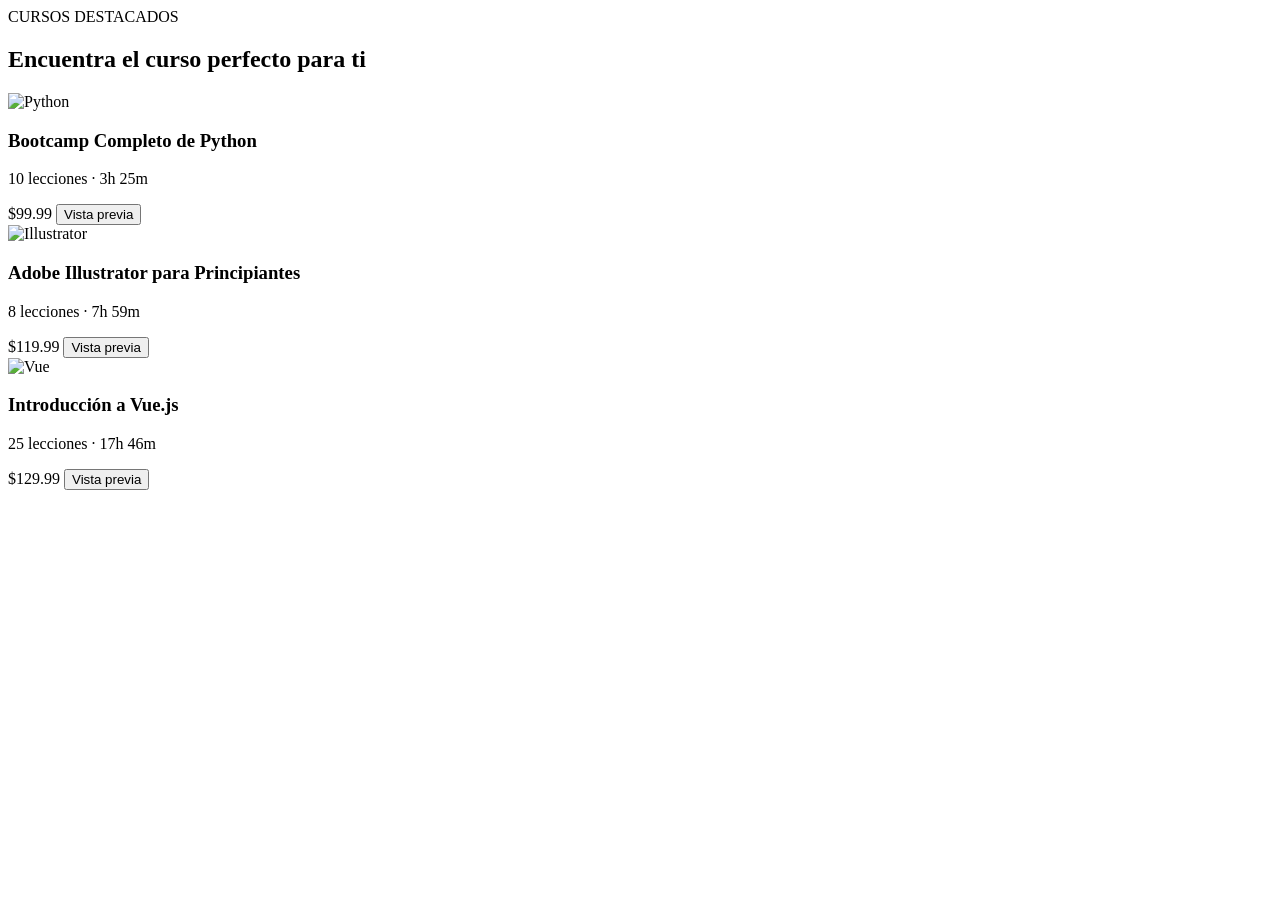
==== cursos.html @ 508f6dee "feat: sitio senaapp completo con hero, navar y7 footer" ====
<!DOCTYPE html>
<html lang="es">
<head>
    <meta charset="UTF-8">
    <meta name="viewport" content="width=device-width, initial-scale=1.0">
    <title>Cursos</title>

    <link rel="stylesheet" href="css/estilo_index.css">
    <link rel="stylesheet" href="css/responsive.css">
</head>
<body>

<section class="cursos-destacados">

    <div class="contenedor">

        <span class="subtitulo">CURSOS DESTACADOS</span>

        <h2>Encuentra el curso perfecto para ti</h2>

        <div class="grid-cursos">

            <div class="curso">
                <img src="img/imagen1.jpg" alt="Python">
                <div class="contenido-curso">
                    <h3>Bootcamp Completo de Python</h3>
                    <p>10 lecciones · 3h 25m</p>
                    <span class="precio">$99.99</span>
                    <button>Vista previa</button>
                </div>
            </div>

            <div class="curso">
                <img src="img/imagen2.jpg" alt="Illustrator">
                <div class="contenido-curso">
                    <h3>Adobe Illustrator para Principiantes</h3>
                    <p>8 lecciones · 7h 59m</p>
                    <span class="precio">$119.99</span>
                    <button>Vista previa</button>
                </div>
            </div>

            <div class="curso">
                <img src="img/imagen3.jpg" alt="Vue">
                <div class="contenido-curso">
                    <h3>Introducción a Vue.js</h3>
                    <p>25 lecciones · 17h 46m</p>
                    <span class="precio">$129.99</span>
                    <button>Vista previa</button>
                </div>
            </div>

        </div>

    </div>

</section>

</body>
</html>
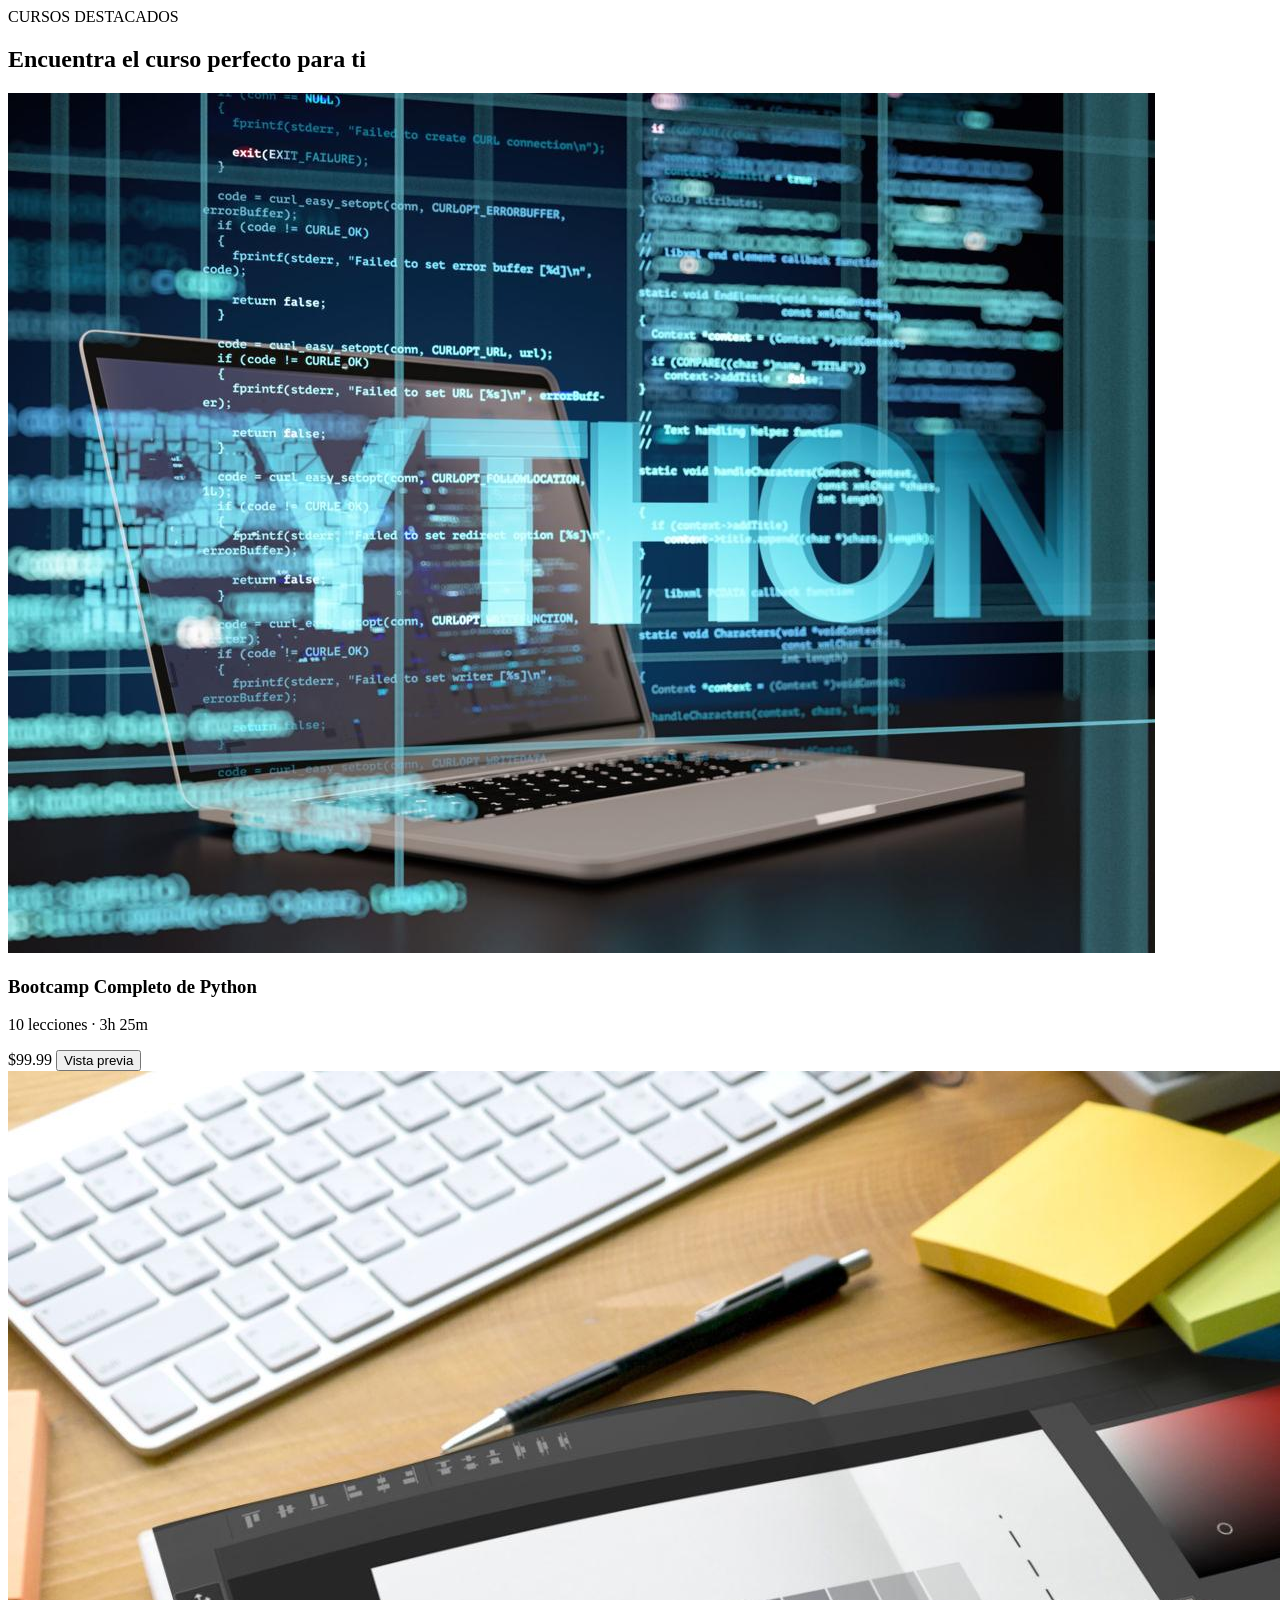
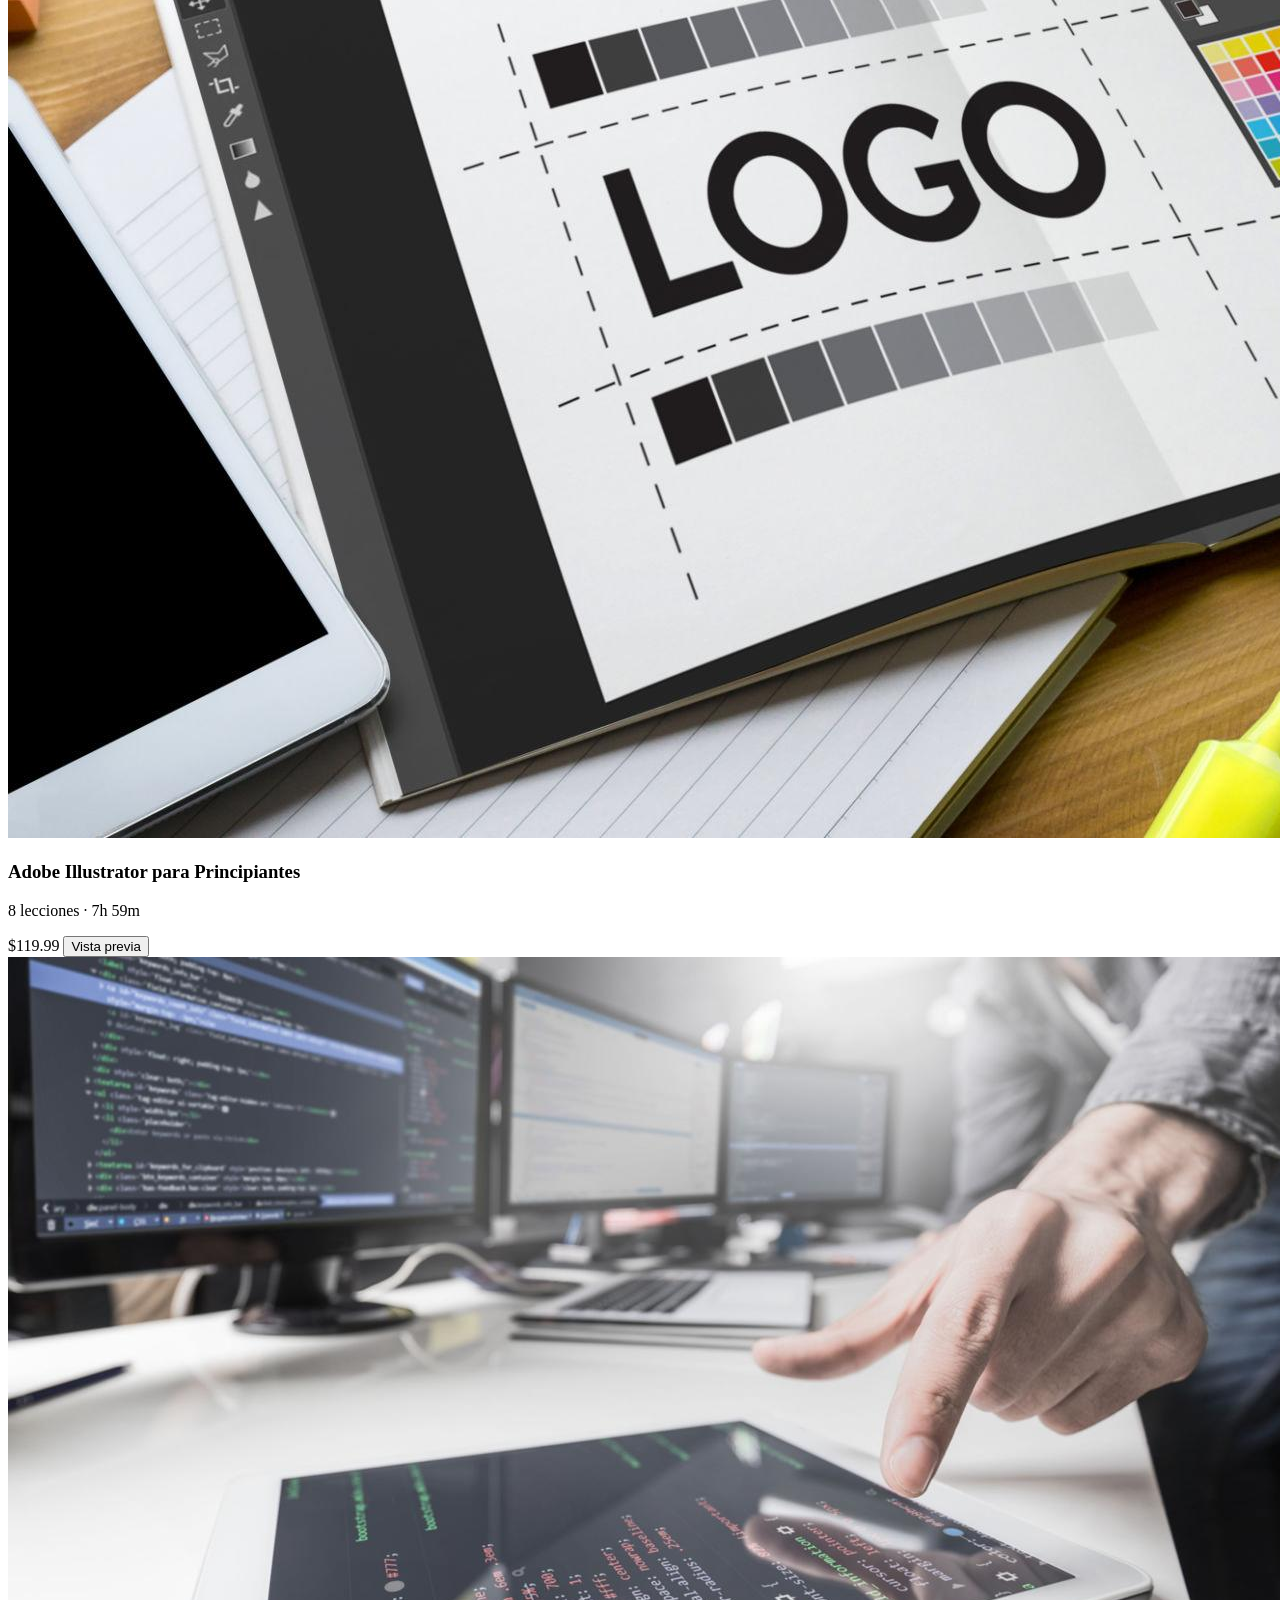
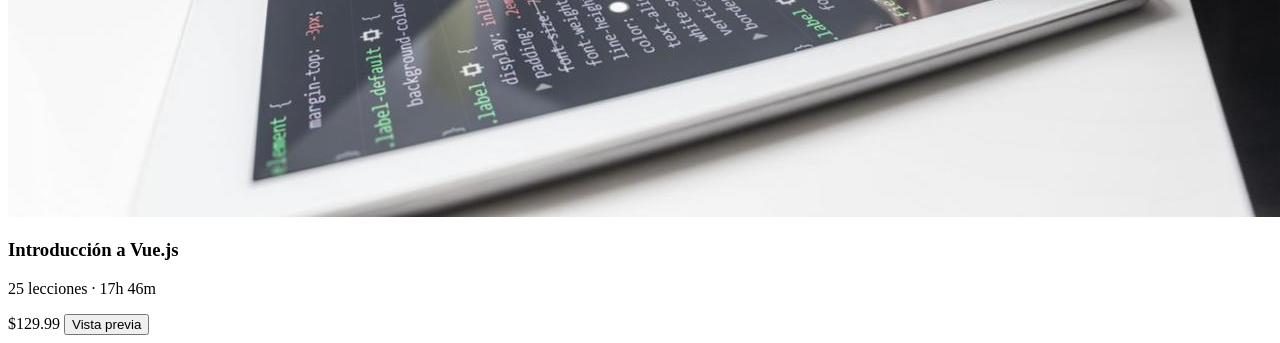
==== commit 59f28cf8: "feat: sitio SenaApp completo con hero, navbar y footer" ====
--- a/cursos.html
+++ b/cursos.html
@@ -21,7 +21,7 @@
         <div class="grid-cursos">
 
             <div class="curso">
-                <img src="img/imagen1.jpg" alt="Python">
+                <img src="IMG/curso1.jpg" alt="Python">
                 <div class="contenido-curso">
                     <h3>Bootcamp Completo de Python</h3>
                     <p>10 lecciones · 3h 25m</p>
@@ -31,7 +31,7 @@
             </div>
 
             <div class="curso">
-                <img src="img/imagen2.jpg" alt="Illustrator">
+                <img src="IMG/curso2.jpg" alt="Illustrator">
                 <div class="contenido-curso">
                     <h3>Adobe Illustrator para Principiantes</h3>
                     <p>8 lecciones · 7h 59m</p>
@@ -41,7 +41,7 @@
             </div>
 
             <div class="curso">
-                <img src="img/imagen3.jpg" alt="Vue">
+                <img src="IMG/curso3.jpg" alt="Vue">
                 <div class="contenido-curso">
                     <h3>Introducción a Vue.js</h3>
                     <p>25 lecciones · 17h 46m</p>
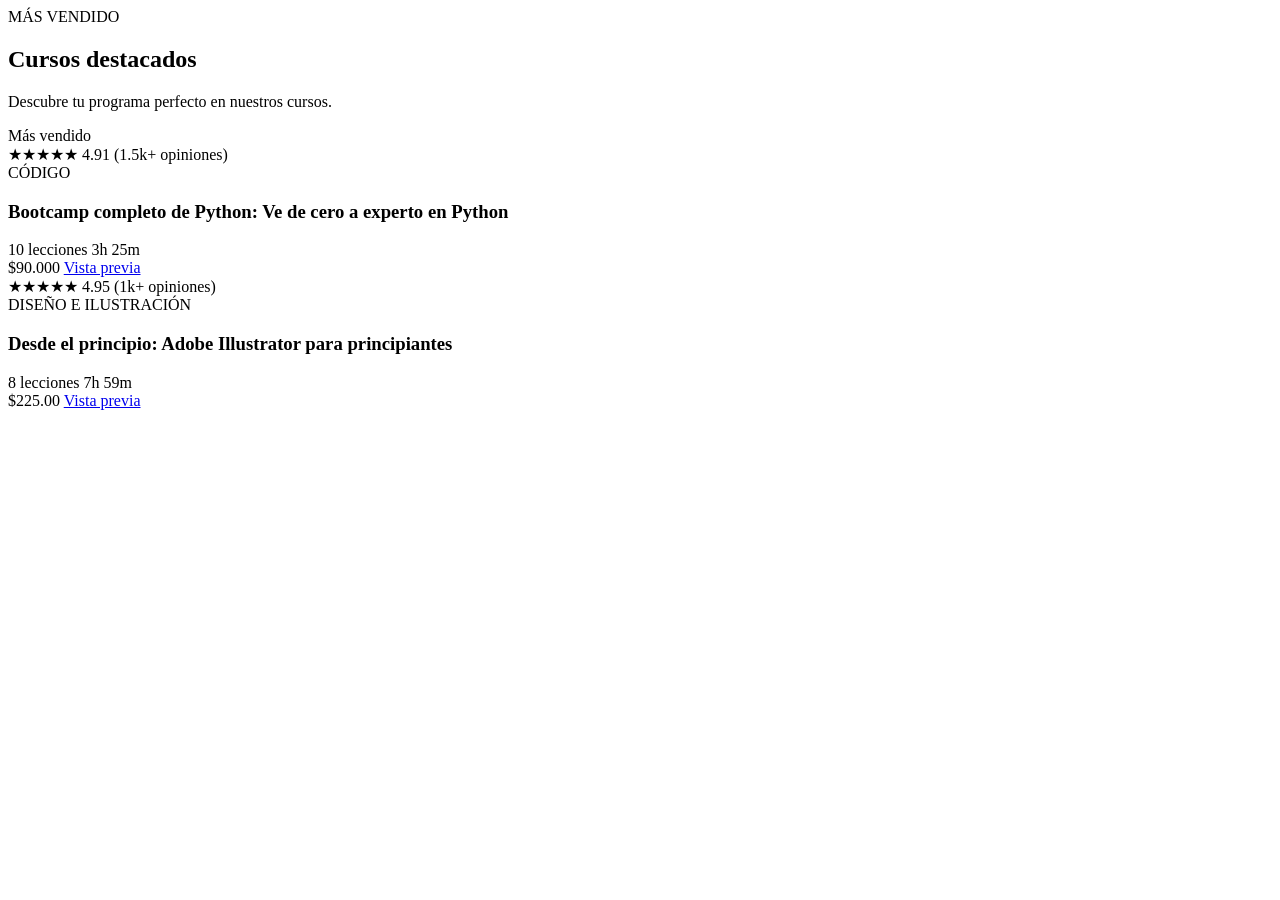
==== commit 5d7c1ed4: "feat: sitio SenaApp completo con hero, navbar y footer" ====
--- a/cursos.html
+++ b/cursos.html
@@ -1,60 +1,54 @@
 <!DOCTYPE html>
-<html lang="es">
+<html lang="en">
 <head>
     <meta charset="UTF-8">
     <meta name="viewport" content="width=device-width, initial-scale=1.0">
-    <title>Cursos</title>
-
     <link rel="stylesheet" href="css/estilo_index.css">
-    <link rel="stylesheet" href="css/responsive.css">
+    <title>Document</title>
 </head>
 <body>
-
-<section class="cursos-destacados">
-
-    <div class="contenedor">
-
-        <span class="subtitulo">CURSOS DESTACADOS</span>
-
-        <h2>Encuentra el curso perfecto para ti</h2>
-
-        <div class="grid-cursos">
-
-            <div class="curso">
-                <img src="IMG/curso1.jpg" alt="Python">
-                <div class="contenido-curso">
-                    <h3>Bootcamp Completo de Python</h3>
-                    <p>10 lecciones · 3h 25m</p>
-                    <span class="precio">$99.99</span>
-                    <button>Vista previa</button>
+       <section class="cursos-destacados container">
+        
+        <div class="section-title">
+            <span class="categoria-tag">MÁS VENDIDO</span>
+            <h2>Cursos destacados</h2>
+            <p>Descubre tu programa perfecto en nuestros cursos.</p>
+        </div>
+    
+        <div class="cursos-grid">
+            <div class="card-curso">
+                <div class="card-banner">Más vendido</div>
+                <div class="card-body">
+                    <div class="rating">★★★★★ <span>4.91 (1.5k+ opiniones)</span></div>
+                    <span class="categoria-tag">CÓDIGO</span>
+                    <h3>Bootcamp completo de Python: Ve de cero a experto en Python</h3>
+                    <div class="meta-info">
+                        <span>10 lecciones</span>
+                        <span>3h 25m</span>
+                    </div>
+                    <div class="card-footer">
+                        <span class="precio">$90.000</span>
+                        <a href="#" class="btn-preview">Vista previa</a>
+                    </div>
                 </div>
             </div>
-
-            <div class="curso">
-                <img src="IMG/curso2.jpg" alt="Illustrator">
-                <div class="contenido-curso">
-                    <h3>Adobe Illustrator para Principiantes</h3>
-                    <p>8 lecciones · 7h 59m</p>
-                    <span class="precio">$119.99</span>
-                    <button>Vista previa</button>
+        
+            <div class="card-curso">
+                <div class="card-body">
+                    <div class="rating">★★★★★ <span>4.95 (1k+ opiniones)</span></div>
+                    <span class="categoria-tag">DISEÑO E ILUSTRACIÓN</span>
+                    <h3>Desde el principio: Adobe Illustrator para principiantes</h3>
+                    <div class="meta-info">
+                        <span>8 lecciones</span>
+                        <span>7h 59m</span>
+                    </div>
+                    <div class="card-footer">
+                        <span class="precio">$225.00</span>
+                        <a href="#" class="btn-preview">Vista previa</a>
+                    </div>
                 </div>
             </div>
-
-            <div class="curso">
-                <img src="IMG/curso3.jpg" alt="Vue">
-                <div class="contenido-curso">
-                    <h3>Introducción a Vue.js</h3>
-                    <p>25 lecciones · 17h 46m</p>
-                    <span class="precio">$129.99</span>
-                    <button>Vista previa</button>
-                </div>
-            </div>
-
         </div>
-
-    </div>
-
-</section>
-
+    </section>
 </body>
-</html>+</html>
